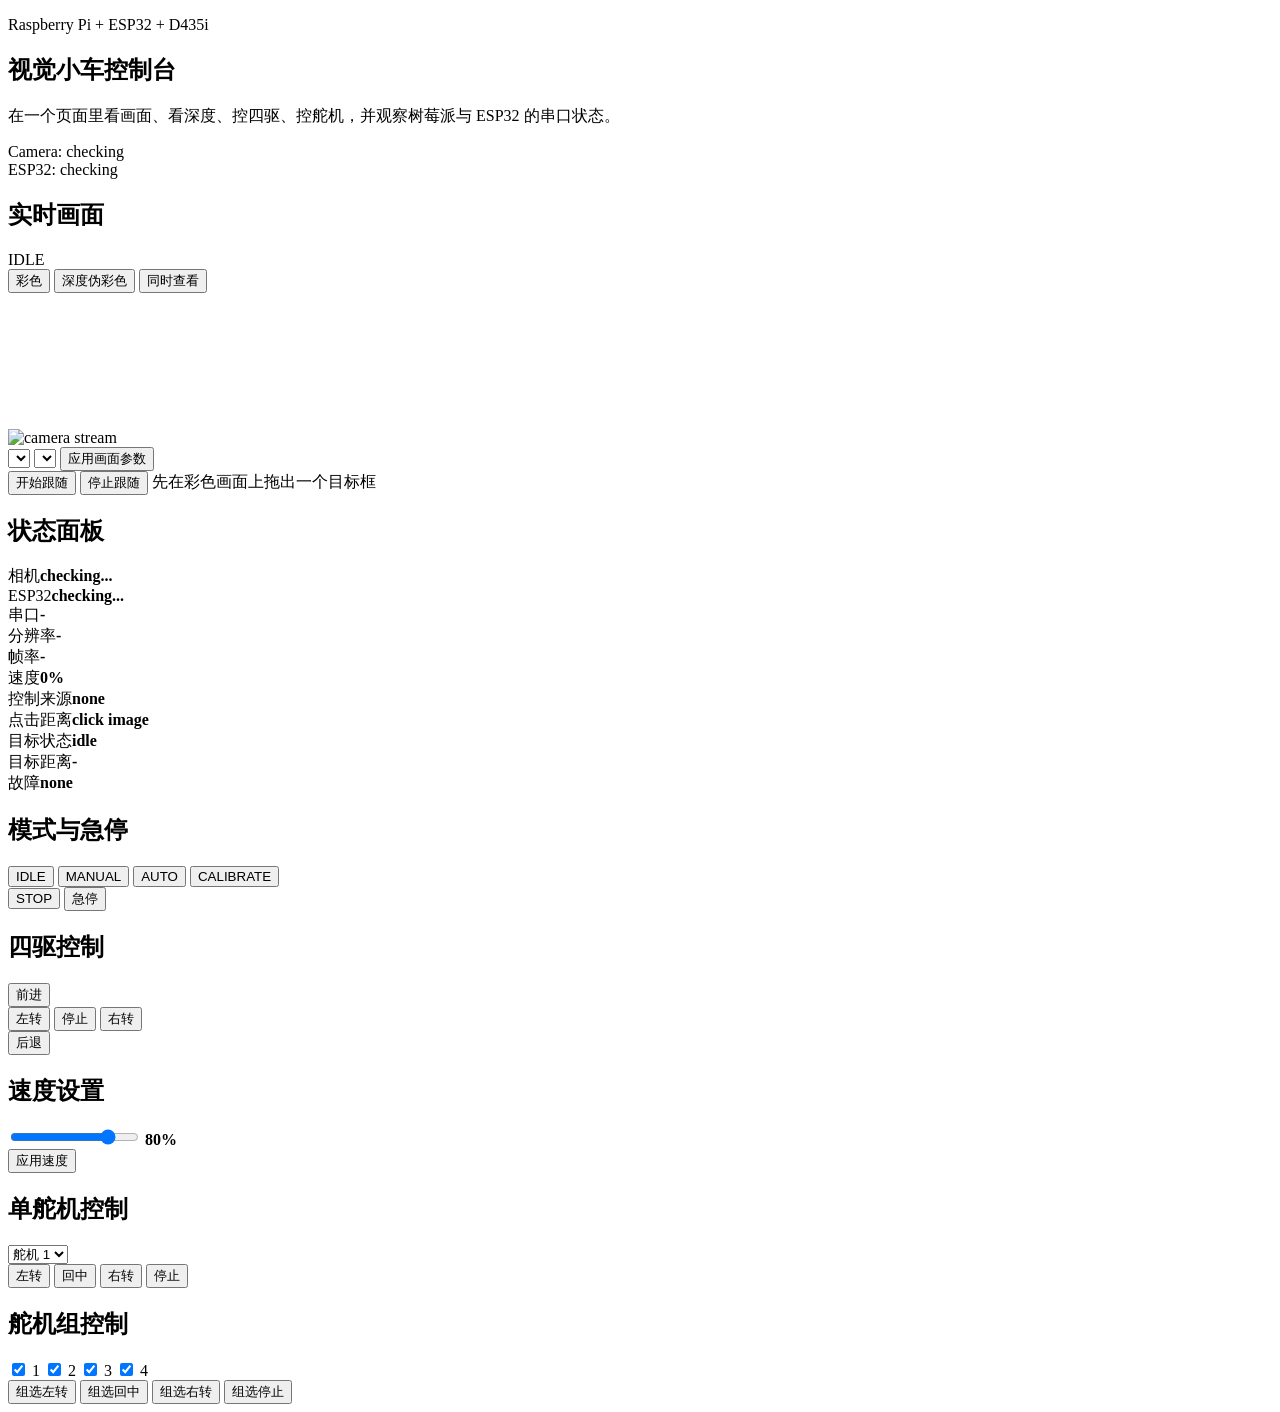
==== pi_robot/web/index.html @ 101cf4db "Initial project import Co-Authored-By: Claude Sonnet 4.6 <noreply@anthropic.com>" ====
<!doctype html>
<html lang="zh-CN">
<head>
  <meta charset="utf-8" />
  <meta name="viewport" content="width=device-width, initial-scale=1" />
  <title>Visual Car Console</title>
  <link rel="stylesheet" href="/static/styles.css" />
</head>
<body>
  <main class="shell">
    <section class="hero">
      <div>
        <p class="eyebrow">Raspberry Pi + ESP32 + D435i</p>
        <h1>视觉小车控制台</h1>
        <p class="summary">在一个页面里看画面、看深度、控四驱、控舵机，并观察树莓派与 ESP32 的串口状态。</p>
      </div>
      <div class="hero-status">
        <div id="cameraBadge" class="badge">Camera: checking</div>
        <div id="espBadge" class="badge badge-secondary">ESP32: checking</div>
      </div>
    </section>

    <section class="grid">
      <article class="card video-card">
        <div class="card-title">
          <h2>实时画面</h2>
          <span id="modeBadge" class="mode-pill">IDLE</span>
        </div>
        <div class="toolbar">
          <button class="active" data-view="color">彩色</button>
          <button data-view="depth">深度伪彩色</button>
          <button data-view="split">同时查看</button>
        </div>
        <div id="singleView">
          <div class="overlay-wrap">
            <img id="stream" src="/stream.mjpg" alt="camera stream" />
            <canvas id="overlayCanvas"></canvas>
          </div>
        </div>
        <div id="splitView" class="split-grid" hidden>
          <div>
            <p class="label">彩色</p>
            <img id="colorStream" src="/stream.mjpg" alt="color stream" />
          </div>
          <div>
            <p class="label">深度</p>
            <img id="depthStream" src="/stream_depth.mjpg" alt="depth stream" />
          </div>
        </div>
        <div class="toolbar">
          <select id="resolutionSelect"></select>
          <select id="fpsSelect"></select>
          <button id="applyConfigBtn">应用画面参数</button>
        </div>
        <div class="toolbar">
          <button id="startFollowBtn" class="warning">开始跟随</button>
          <button id="stopFollowBtn">停止跟随</button>
          <span id="followHint" class="label">先在彩色画面上拖出一个目标框</span>
        </div>
      </article>

      <article class="card side-card">
        <h2>状态面板</h2>
        <div class="stats">
          <div class="stat"><span class="label">相机</span><strong id="cameraStatus">checking...</strong></div>
          <div class="stat"><span class="label">ESP32</span><strong id="espStatus">checking...</strong></div>
          <div class="stat"><span class="label">串口</span><strong id="serialPort">-</strong></div>
          <div class="stat"><span class="label">分辨率</span><strong id="resolutionText">-</strong></div>
          <div class="stat"><span class="label">帧率</span><strong id="fpsText">-</strong></div>
          <div class="stat"><span class="label">速度</span><strong id="speedText">0%</strong></div>
          <div class="stat"><span class="label">控制来源</span><strong id="controlSource">none</strong></div>
          <div class="stat"><span class="label">点击距离</span><strong id="depthAt">click image</strong></div>
          <div class="stat"><span class="label">目标状态</span><strong id="trackingStatus">idle</strong></div>
          <div class="stat"><span class="label">目标距离</span><strong id="trackingDistance">-</strong></div>
          <div class="stat"><span class="label">故障</span><strong id="lastError" class="danger-text">none</strong></div>
        </div>
        <pre id="telemetryBox"></pre>
      </article>
    </section>

    <section class="controls-grid">
      <article class="card">
        <h2>模式与急停</h2>
        <div class="button-row">
          <button data-mode="IDLE">IDLE</button>
          <button data-mode="MANUAL">MANUAL</button>
          <button data-mode="AUTO">AUTO</button>
          <button data-mode="CALIBRATING">CALIBRATE</button>
        </div>
        <div class="button-row">
          <button id="stopBtn" class="warning">STOP</button>
          <button id="estopBtn" class="danger">急停</button>
        </div>
      </article>

      <article class="card">
        <h2>四驱控制</h2>
        <div class="pad">
          <button data-drive="forward">前进</button>
          <div class="pad-row">
            <button data-drive="left">左转</button>
            <button data-drive="stop">停止</button>
            <button data-drive="right">右转</button>
          </div>
          <button data-drive="reverse">后退</button>
        </div>
      </article>

      <article class="card">
        <h2>速度设置</h2>
        <div class="speed-panel">
          <input id="speedSlider" type="range" min="0" max="100" value="80" />
          <strong id="speedSliderValue">80%</strong>
        </div>
        <div class="button-row">
          <button id="applySpeedBtn">应用速度</button>
        </div>
      </article>

      <article class="card">
        <h2>单舵机控制</h2>
        <div class="toolbar">
          <select id="servoIdSelect">
            <option value="1">舵机 1</option>
            <option value="2">舵机 2</option>
            <option value="3">舵机 3</option>
            <option value="4">舵机 4</option>
          </select>
        </div>
        <div class="button-row">
          <button data-servo="left">左转</button>
          <button data-servo="center">回中</button>
          <button data-servo="right">右转</button>
          <button data-servo="stop">停止</button>
        </div>
      </article>

      <article class="card">
        <h2>舵机组控制</h2>
        <div class="check-row">
          <label><input type="checkbox" class="servo-target" value="1" checked /> 1</label>
          <label><input type="checkbox" class="servo-target" value="2" checked /> 2</label>
          <label><input type="checkbox" class="servo-target" value="3" checked /> 3</label>
          <label><input type="checkbox" class="servo-target" value="4" checked /> 4</label>
        </div>
        <div class="button-row">
          <button data-servo-group="left">组选左转</button>
          <button data-servo-group="center">组选回中</button>
          <button data-servo-group="right">组选右转</button>
          <button data-servo-group="stop">组选停止</button>
        </div>
      </article>
    </section>
  </main>
  <script src="/static/app.js"></script>
</body>
</html>
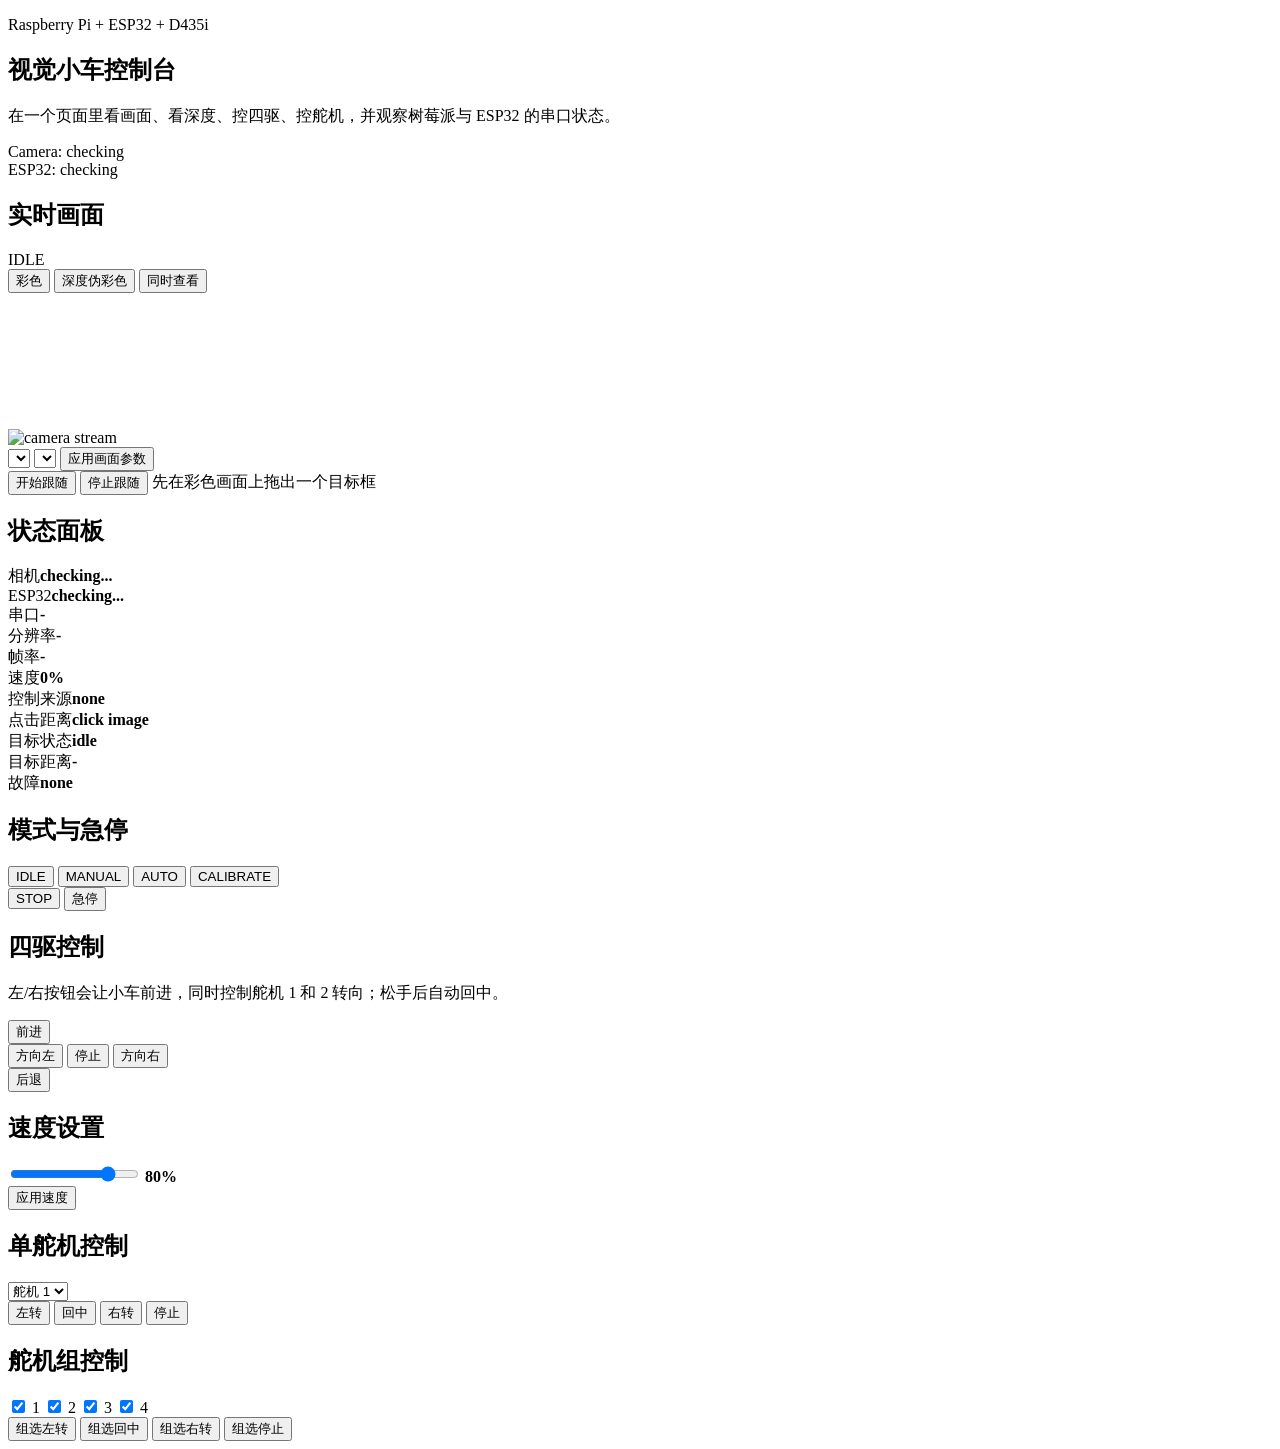
==== commit 2fa65ecb: "Update drive controls to steer with servos Use left/right drive buttons to move forward while steeri" ====
--- a/pi_robot/web/index.html
+++ b/pi_robot/web/index.html
@@ -95,12 +95,13 @@
 
       <article class="card">
         <h2>四驱控制</h2>
+        <p class="label">左/右按钮会让小车前进，同时控制舵机 1 和 2 转向；松手后自动回中。</p>
         <div class="pad">
           <button data-drive="forward">前进</button>
           <div class="pad-row">
-            <button data-drive="left">左转</button>
+            <button data-drive="left">方向左</button>
             <button data-drive="stop">停止</button>
-            <button data-drive="right">右转</button>
+            <button data-drive="right">方向右</button>
           </div>
           <button data-drive="reverse">后退</button>
         </div>
